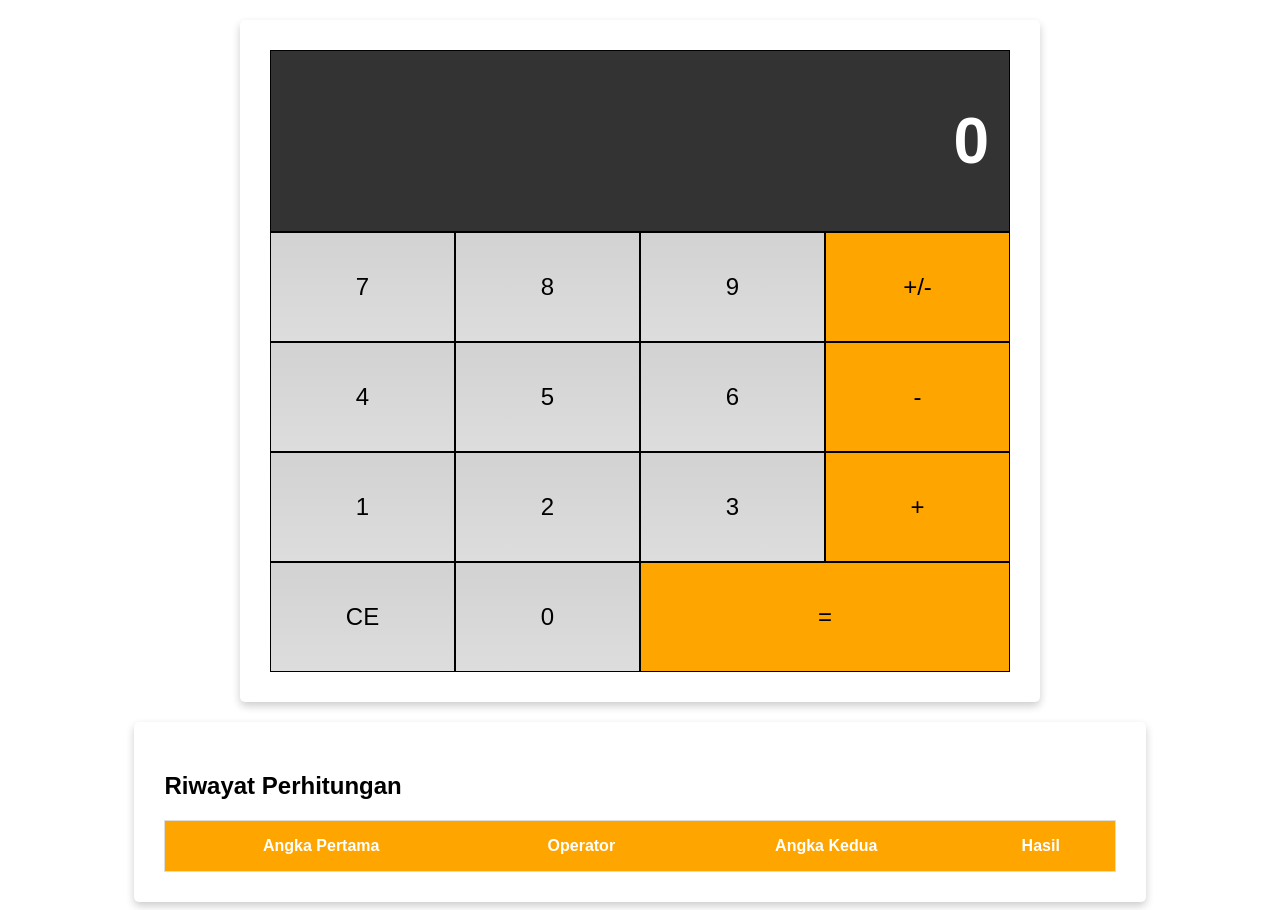
==== WebCalculator/index.html @ 7e801729 "Add files via upload" ====
<!DOCTYPE html>
<html lang="en">

<head>
    <meta charset="UTF-8">
    <meta http-equiv="X-UA-Compatible" content="IE=edge">
    <meta name="viewport" content="width=device-width, initial-scale=1.0">
    <link rel="stylesheet" href="assets/style.css">
    <title>Web Calculator</title>
</head>

<body>
    <div class="flex-container-column card">
        <div class="display">
            <h1 id="displayNumber">0</h1>
        </div>
        <div class="flex-container-row">
            <div class="button">7</div>
            <div class="button">8</div>
            <div class="button">9</div>
            <div class="button negative">+/-</div>
        </div>
        <div class="flex-container-row">
            <div class="button">4</div>
            <div class="button">5</div>
            <div class="button">6</div>
            <div class="button operator">-</div>
        </div>
        <div class="flex-container-row">
            <div class="button">1</div>
            <div class="button">2</div>
            <div class="button">3</div>
            <div class="button operator">+</div>
        </div>
        <div class="flex-container-row">
            <div class="button clear">CE</div>
            <div class="button">0</div>
            <div class="button equals double">=</div>
        </div>
    </div>

    <div class="history card">
        <h2>Riwayat Perhitungan</h2>
        <table>
            <thead>
                <tr>
                    <th>Angka Pertama</th>
                    <th>Operator</th>
                    <th>Angka Kedua</th>
                    <th>Hasil</th>
                </tr>
            </thead>

            <tbody id="historyList"></tbody>
        </table>
    </div>


    <script src="assets/kalkulator.js"></script>
    <script src="assets/storage.js"></script>
</body>

</html>
---- WebCalculator/assets/style.css ----
* {
    box-sizing: border-box;
}

body {
    font-family: sans-serif;
}

.display {
    color: white;
    width: 100%;
    padding: 10px 20px;
    background-color: #333333;
    border: 1px solid black;
    font-size: 2em;
}

.flex-container-column {
    display: flex;
    flex-direction: column;
    max-width: 800px;
    margin: 0 auto;
    margin-top: 20%;
    text-align: right;
}

.flex-container-row {
    display: flex;
}

.button {
    flex-basis: 25%;
    font-size: 1.5em;
    text-align: center;
    padding: 40px;
    border: 1px solid black;
    background: -webkit-linear-gradient(top, #d2d2d2, #ddd);
    cursor: pointer;
}

.button:hover {
    font-weight: bold;
}

.history {
    width: 80%;
    margin: 30px auto 0 auto;
    overflow: scroll;
}

table {
    border-collapse: collapse;
    border-spacing: 0;
    width: 100%;
    border: 1px solid #ddd;
}

th,
td {
    text-align: center;
    padding: 16px;
}

th {
    background-color: orange;
    color: white;
}

tr:nth-child(even) {
    background-color: #d2d2d2;
}

.double {
    flex-basis: 50%;
}

.operator,
.equals,
.negative {
    background: orange;
}

.card {
    box-shadow: 0 4px 8px 0 rgba(0, 0, 0, 0.2);
    border-radius: 5px;
    padding: 30px;
    margin-top: 20px;
    textcolor
}

@media screen and (max-width: 513px) {
    .button {
        padding: 10px;
    }

    .history {
        width: 100%;
    }
}
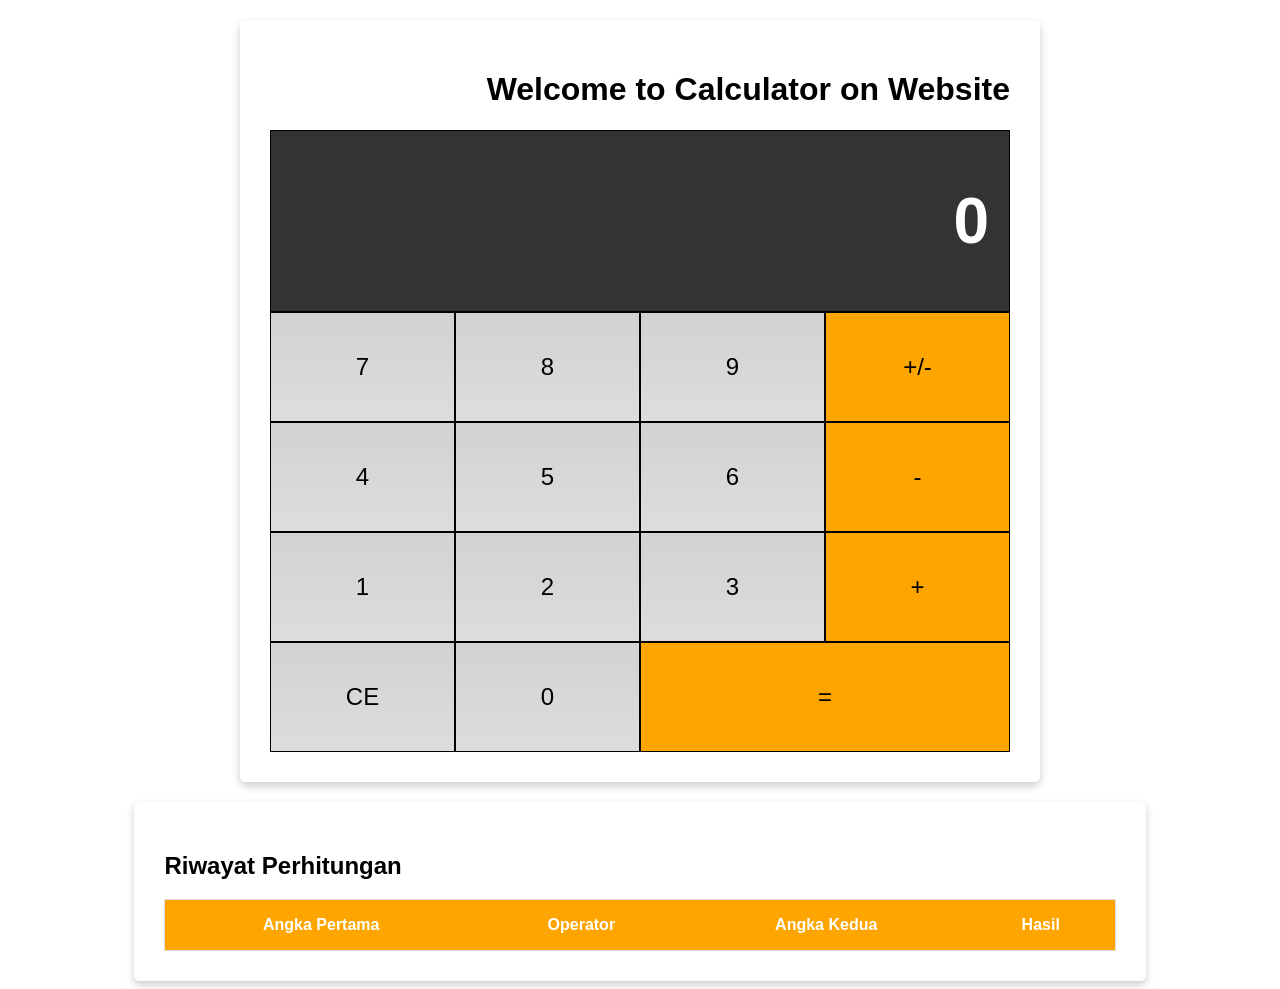
==== commit a6e960bc: "add header add header on index" ====
--- a/WebCalculator/index.html
+++ b/WebCalculator/index.html
@@ -11,6 +11,7 @@
 
 <body>
     <div class="flex-container-column card">
+        <h1>Welcome to Calculator on Website</h1>
         <div class="display">
             <h1 id="displayNumber">0</h1>
         </div>
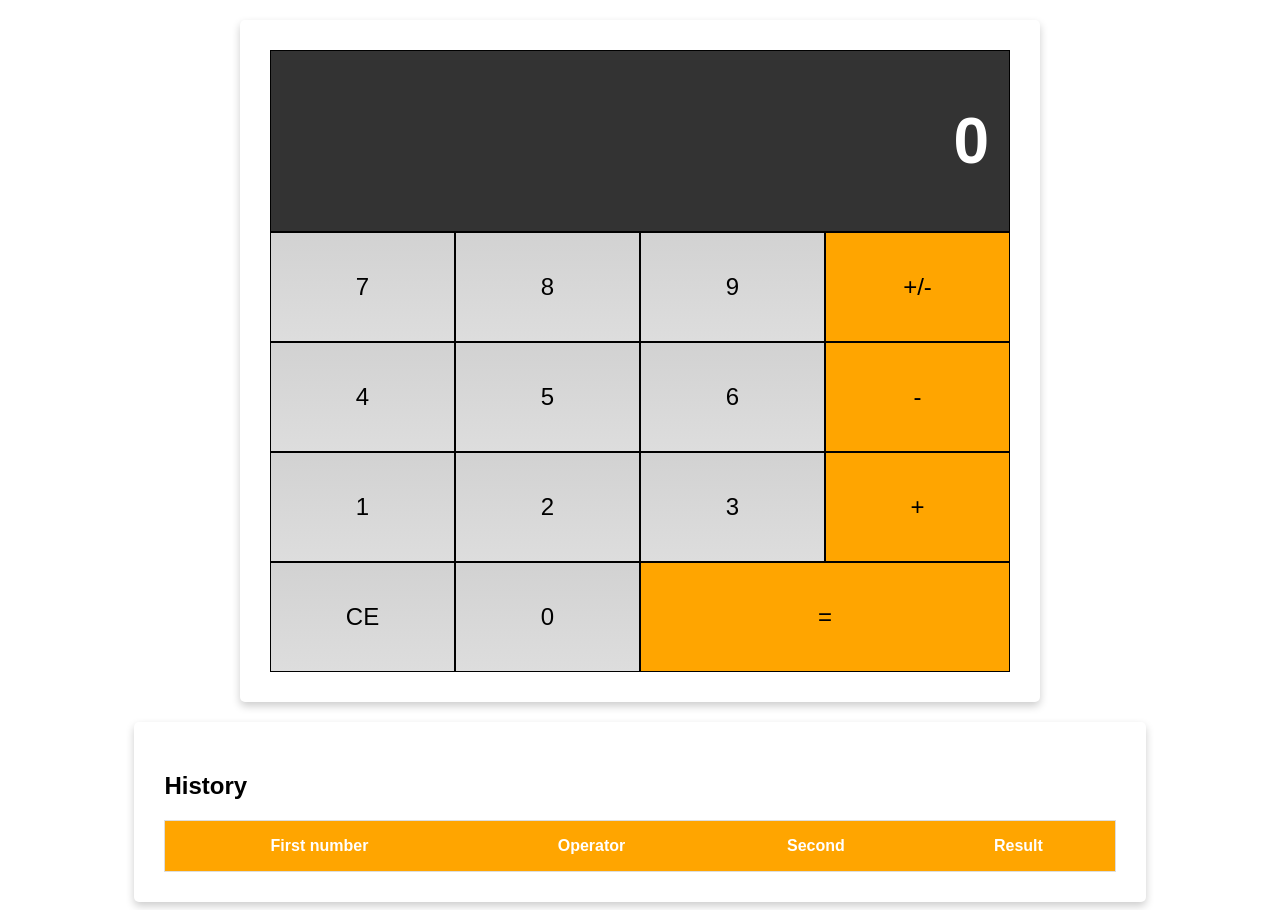
==== commit 7ed5b91b: "Update index.html" ====
--- a/WebCalculator/index.html
+++ b/WebCalculator/index.html
@@ -11,7 +11,6 @@
 
 <body>
     <div class="flex-container-column card">
-        <h1>Welcome to Calculator on Website</h1>
         <div class="display">
             <h1 id="displayNumber">0</h1>
         </div>
@@ -41,14 +40,14 @@
     </div>
 
     <div class="history card">
-        <h2>Riwayat Perhitungan</h2>
+        <h2>History</h2>
         <table>
             <thead>
                 <tr>
-                    <th>Angka Pertama</th>
+                    <th>First number</th>
                     <th>Operator</th>
-                    <th>Angka Kedua</th>
-                    <th>Hasil</th>
+                    <th>Second</th>
+                    <th>Result</th>
                 </tr>
             </thead>
 
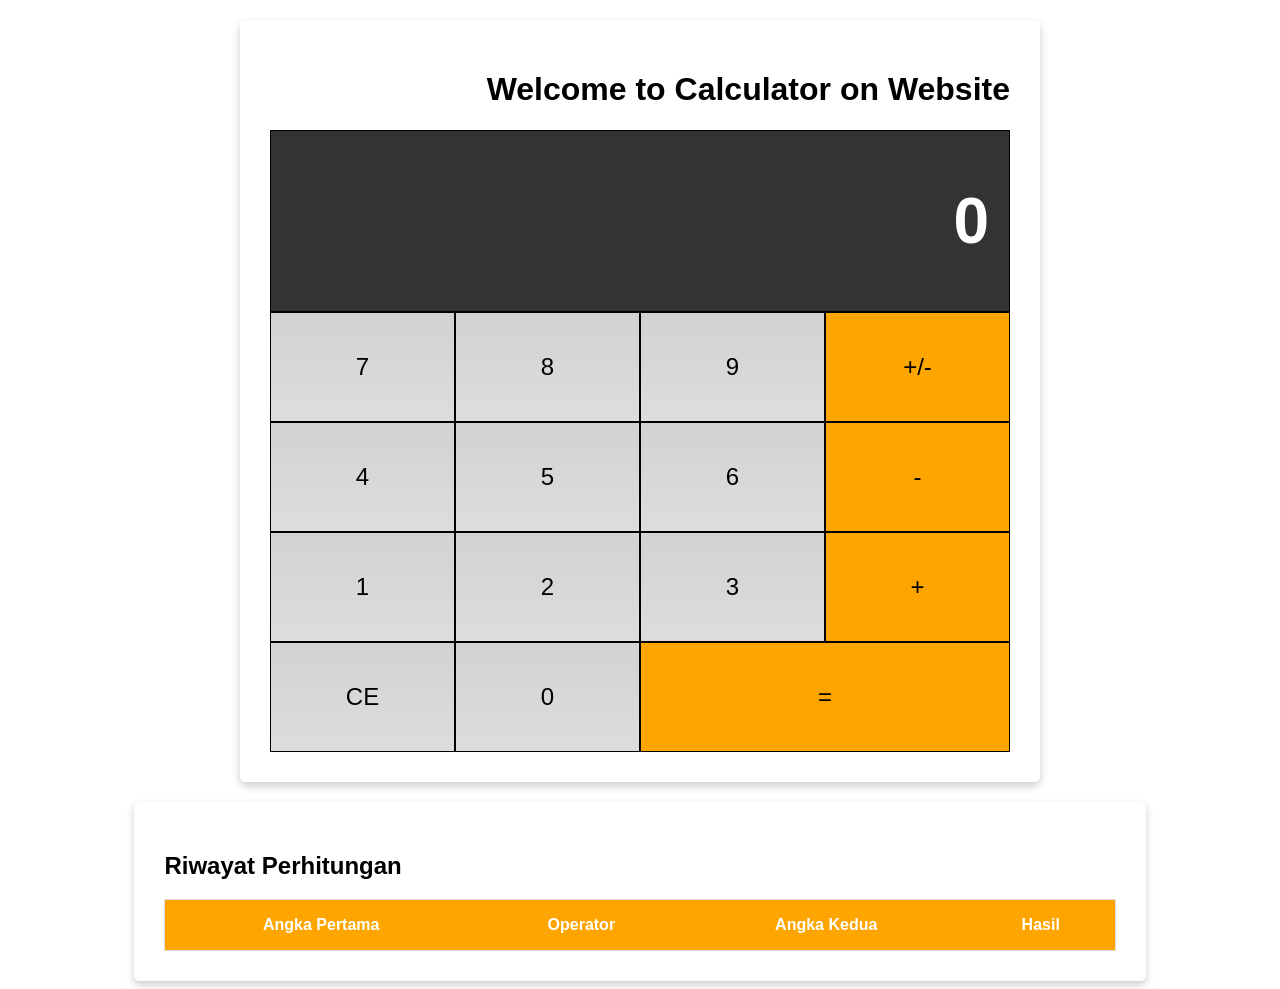
==== commit ee42536a: "Merge pull request #1 from vandarma27/main add header" ====
--- a/WebCalculator/index.html
+++ b/WebCalculator/index.html
@@ -11,6 +11,7 @@
 
 <body>
     <div class="flex-container-column card">
+        <h1>Welcome to Calculator on Website</h1>
         <div class="display">
             <h1 id="displayNumber">0</h1>
         </div>
@@ -40,14 +41,14 @@
     </div>
 
     <div class="history card">
-        <h2>History</h2>
+        <h2>Riwayat Perhitungan</h2>
         <table>
             <thead>
                 <tr>
-                    <th>First number</th>
+                    <th>Angka Pertama</th>
                     <th>Operator</th>
-                    <th>Second</th>
-                    <th>Result</th>
+                    <th>Angka Kedua</th>
+                    <th>Hasil</th>
                 </tr>
             </thead>
 
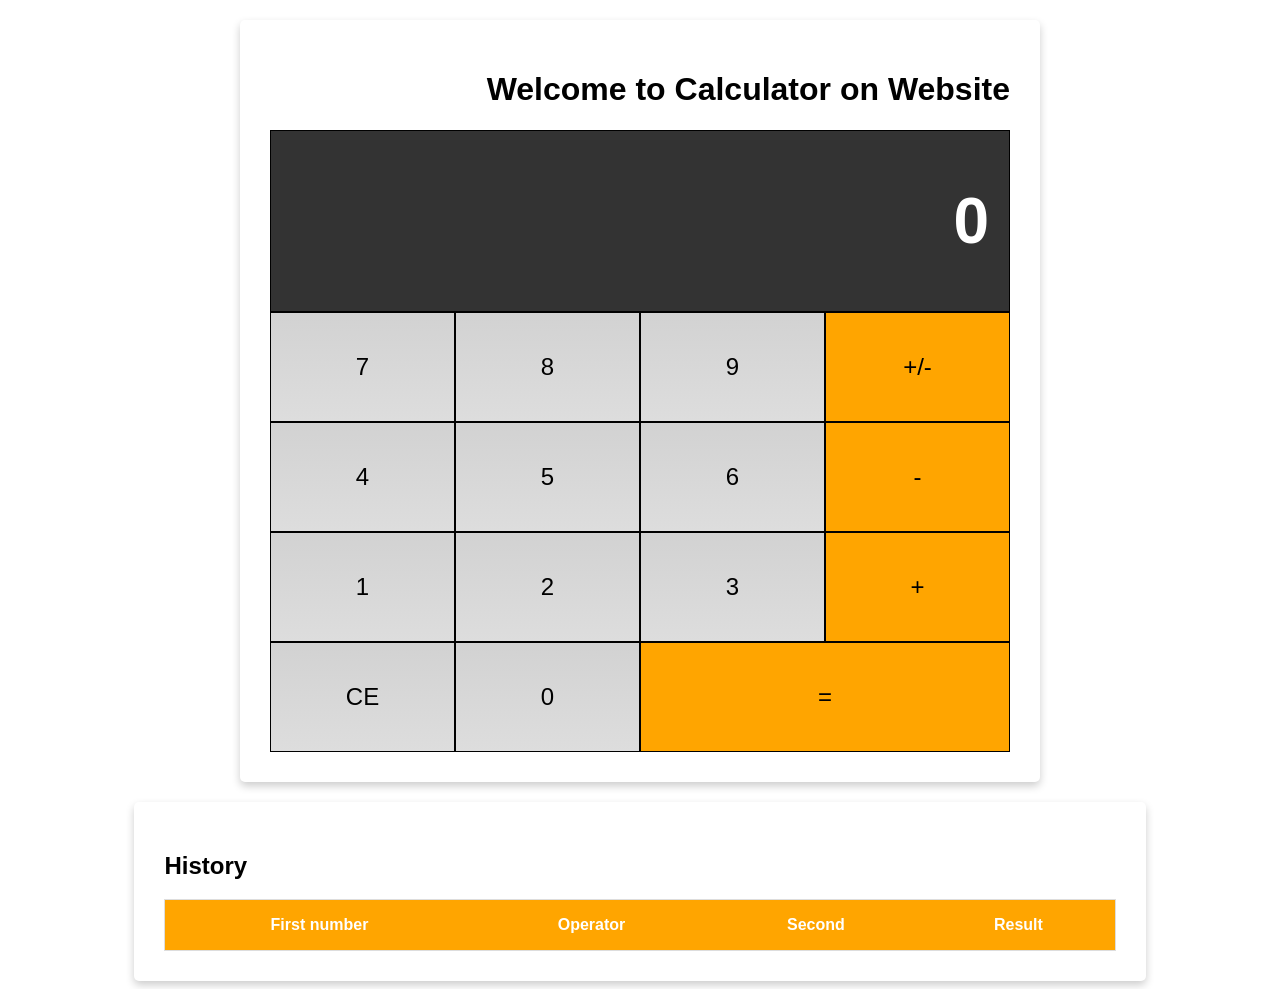
==== commit cb5ca86a: "Merge pull request #2 from bagusrizky15/main Update index.html" ====
--- a/WebCalculator/index.html
+++ b/WebCalculator/index.html
@@ -41,14 +41,14 @@
     </div>
 
     <div class="history card">
-        <h2>Riwayat Perhitungan</h2>
+        <h2>History</h2>
         <table>
             <thead>
                 <tr>
-                    <th>Angka Pertama</th>
+                    <th>First number</th>
                     <th>Operator</th>
-                    <th>Angka Kedua</th>
-                    <th>Hasil</th>
+                    <th>Second</th>
+                    <th>Result</th>
                 </tr>
             </thead>
 
